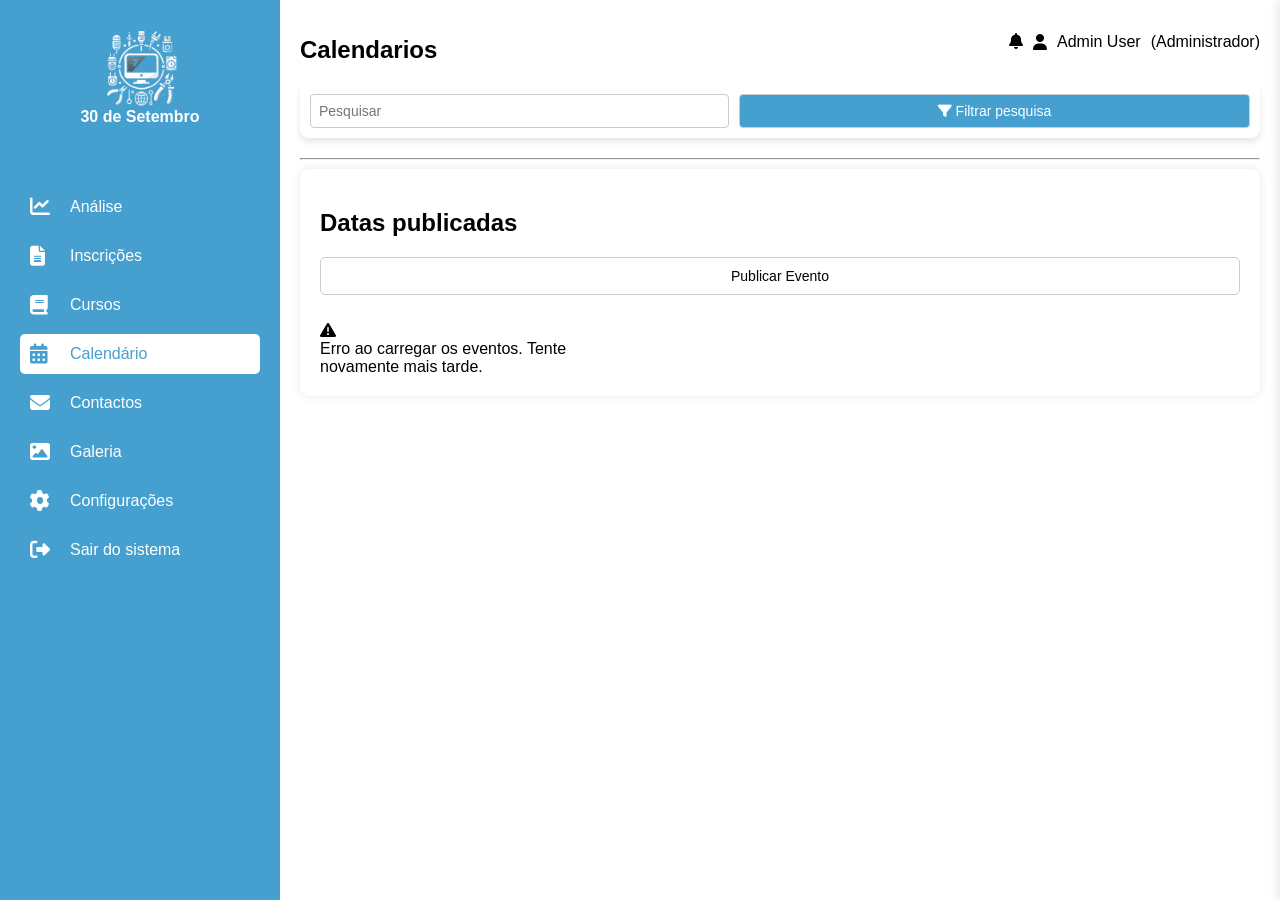
==== admin/calendarios.html @ 5e68b553 "adding files" ====
<!DOCTYPE html>
<html lang="pt">
<head>
    <meta charset="UTF-8">
    <meta name="viewport" content="width=device-width, initial-scale=1.0">
    <title>Calendarios - Sistema de Inscrição</title>
    <link rel="stylesheet" href="../css/calendarios/calendarios.css">
    <link rel="stylesheet" href="../css/notification-modal.css">
    <link rel="stylesheet" href="https://cdnjs.cloudflare.com/ajax/libs/font-awesome/6.4.0/css/all.min.css">
</head>
<body>
    <div class="container">
        <!-- Barra Lateral -->
        <aside class="sidebar">
            <img src="../assets/logo-branco.png" alt="Logo do Instituto">
            <h2 class="title-side-bar">30 de Setembro</h2>
            <nav>
                <ul>
                    <li><i class="fas fa-chart-line"></i> <a href="home.html">Análise</a></li>
                    <li><i class="fa-solid fa-file-lines"></i> <a href="inscricoes.html">Inscrições</a> </li> 
                    <li><i class="fa-solid fa-book"></i> <a href="cursos.html">Cursos</a> </li> 
                    <li class="active"> <i class="fa-solid fa-calendar-days"></i>  <a href="#">Calendário</a> </li>
                    <li><i class="fa-solid fa-envelope"></i><a href="contactos.html">Contactos</a>  </li>
                    <li><i class="fa-solid fa-image"></i><a href="galeria.html">Galeria</a></li>
                    <li><i class="fa-solid fa-gear"></i><a href="definicoes.html">Configurações</a>  </li>
                    <li class="logout" onclick = "fazerLogout()" > <i class="fas fa-sign-out-alt"></i><a> Sair do sistema</a> </li>
                </ul>
            </nav>
        </aside>
        
        <!-- Conteúdo Principal -->
        <main class="content">
            <header>
                <div class="title-header">
                    <h1>Calendarios</h1>
                </div>
                <div class="container-notification">
                    <div id="notificacao-modal-container"></div>
                </div>
                <div class="user-info">
                    <div class="notification-bell-container" onclick="openNotificationModal()">
                        <i class="fa-solid fa-bell notificacao"></i>
                        <span class="notification-badge"></span>
                    </div>
                    <i class="fa-solid fa-user"></i>
                    <span id="nomeUsuario">Asidaini Pinto</span><span>(Administrador)</span>
                </div>
            </header>
          <!-- Barra de Pesquisa -->
          <div class="search-bar">
            <input type="text" placeholder="Pesquisar">
            <button class="filter-btn"><i class="fa-solid fa-filter"></i> Filtrar pesquisa</button>
        </div>
       <hr>
       <section class="datas-publicadas">
        <div class="header">
            <h2>Datas publicadas</h2>
            <button class="btn-publicar" onclick="openModalPublicarEvento()">Publicar Evento</button>
        </div>
        <div class="eventos-grid">
            <div class="evento-card">
                <div class="card-actions">
                    <i class="fa-solid fa-pen-to-square" onclick="openModalEditarEvento()"></i>
                    <i class="fa-solid fa-trash" onclick="openModalExcluirEvento()"></i>
                </div>
                <h3 class="evento-titulo">Inscrição</h3>
                <p><strong>Data:</strong> 15 de Agosto de 2024</p>
                <p><strong>Local:</strong> Centro de Treinamento de Aviação, São Paulo</p>
                <p><strong>Inscrições Até:</strong> 1 de Agosto de 2024</p>
            </div>
            <div class="evento-card">
                <div class="card-actions">
                    <i class="fa-solid fa-pen-to-square" onclick="openModalEditarEvento()"></i>
                    <i class="fa-solid fa-trash" onclick="openModalExcluirEvento()"></i>
                </div>
                <h3 class="evento-titulo">Matrículas</h3>
                <p><strong>Data:</strong> 15 de Agosto de 2024</p>
                <p><strong>Local:</strong> Escola 30 de Setembro</p>
                <p><strong>Inscrições Até:</strong> 1 de Agosto de 2024</p>
            </div>
            <div class="evento-card">
                <div class="card-actions">
                    <i class="fa-solid fa-pen-to-square" onclick="openModalEditarEvento()"></i>
                    <i class="fa-solid fa-trash" onclick="openModalExcluirEvento()"></i>
                </div>
                <h3 class="evento-titulo">Teste de admissão</h3>
                <p><strong>Data:</strong> 15 de Agosto de 2024</p>
                <p><strong>Local:</strong> Escola 30 de Setembro</p>
                <p><strong>Inscrições Até:</strong> 1 de Agosto de 2024</p>
            </div>
            <div class="evento-card">
                <div class="card-actions">
                    <i class="fa-solid fa-pen-to-square" onclick="openModalEditarEvento()"></i>
                    <i class="fa-solid fa-trash" onclick="openModalExcluirEvento()"></i>
                </div>
                <h3 class="evento-titulo">Actividade Aleatória</h3>
                <p><strong>Data:</strong> 15 de Agosto de 2024</p>
                <p><strong>Local:</strong> Escola 30 de Setembro</p>
                <p><strong>Inscrições Até:</strong> 1 de Agosto de 2024</p>
            </div>
            <div class="evento-card">
                <div class="card-actions">
                    <i class="fa-solid fa-pen-to-square" onclick="openModalEditarEvento()"></i>
                    <i class="fa-solid fa-trash" onclick="openModalExcluirEvento()"></i>
                </div>
                <h3 class="evento-titulo">Inscrição</h3>
                <p><strong>Data:</strong> 15 de Agosto de 2024</p>
                <p><strong>Local:</strong> Centro de Treinamento de Aviação, São Paulo</p>
                <p><strong>Inscrições Até:</strong> 1 de Agosto de 2024</p>
            </div>
            <div class="evento-card">
                <div class="card-actions">
                    <i class="fa-solid fa-pen-to-square" onclick="openModalEditarEvento()"></i>
                    <i class="fa-solid fa-trash" onclick="openModalExcluirEvento()"></i>
                </div>
                <h3 class="evento-titulo">Matrículas</h3>
                <p><strong>Data:</strong> 15 de Agosto de 2024</p>
                <p><strong>Local:</strong> Escola 30 de Setembro</p>
                <p><strong>Inscrições Até:</strong> 1 de Agosto de 2024</p>
            </div>
            <div class="evento-card">
                <div class="card-actions">
                    <i class="fa-solid fa-pen-to-square" onclick="openModalEditarEvento()"></i>
                    <i class="fa-solid fa-trash" onclick="openModalExcluirEvento()"></i>
                </div>
                <h3 class="evento-titulo">Teste de admissão</h3>
                <p><strong>Data:</strong> 15 de Agosto de 2024</p>
                <p><strong>Local:</strong> Escola 30 de Setembro</p>
                <p><strong>Inscrições Até:</strong> 1 de Agosto de 2024</p>
            </div>
            <div class="evento-card">
                <div class="card-actions">
                    <i class="fa-solid fa-pen-to-square" onclick="openModalEditarEvento()"></i>
                    <i class="fa-solid fa-trash" onclick="openModalExcluirEvento()"></i>
                </div>
                <h3 class="evento-titulo">Actividade Aleatória</h3>
                <p><strong>Data:</strong> 15 de Agosto de 2024</p>
                <p><strong>Local:</strong> Escola 30 de Setembro</p>
                <p><strong>Inscrições Até:</strong> 1 de Agosto de 2024</p>
            </div>
        </div>
    </section>
        
        </main>
    </div>

    <!-- Modal de Inscrição -->
    <div id="inscricao-modal-container"></div>

    <!-- Modal Publicar Evento -->
    <dialog id="modal-publicar-evento" class="modal">
        <div class="modal-content">
            <button class="close" onclick="closeModalPublicarEvento()">&times;</button>
            <h2>Publicar Novo Caledário</h2>
            <form id="form-publicar-evento">
                <div class="form-group">
                    <label for="evento-titulo">Título</label>
                    <input type="text" id="evento-titulo" name="evento-titulo" required>
                </div>
                
                <div class="form-group">
                    <label for="evento-inscricoes-ate">Inscrições Até</label>
                    <input type="date" id="evento-inscricoes-ate" name="evento-inscricoes-ate">
                </div>
                <div class="form-group">
                    <label for="evento-descricao">Descrição</label>
                    <textarea id="evento-descricao" name="evento-descricao" rows="4"></textarea>
                </div>
                <div class="form-actions">
                    <button type="button" class="btn-cancelar" onclick="closeModalPublicarEvento()">Cancelar</button>
                    <button type="submit" class="btn-confirmar">Publicar Evento</button>
                </div>
            </form>
        </div>
    </dialog>

    <!-- Modal Editar Evento -->
    <dialog id="modal-editar-evento" class="modal">
        <div class="modal-content">
            <button class="close" onclick="closeModalEditarEvento()">&times;</button>
            <h2>Editar Calendario</h2>
            <form id="form-editar-evento">
                <div class="form-group">
                    <label for="evento-titulo">Título</label>
                    <input type="text" id="evento-titulo" name="evento-titulo" required>
                </div>
                <div class="form-group">
                    <label for="editar-inscricoes-ate">Inscrições Até</label>
                    <input type="date" id="editar-inscricoes-ate" name="editar-inscricoes-ate" value="2024-08-01">
                </div>
                <div class="form-group">
                    <label for="editar-descricao">Descrição</label>
                    <textarea id="editar-descricao" name="editar-descricao" rows="4">Descrição do evento de inscrição</textarea>
                </div>
                <div class="form-actions">
                    <button type="button" class="btn-cancelar" onclick="closeModalEditarEvento()">Cancelar</button>
                    <button type="submit" class="btn-confirmar">Salvar Alterações</button>
                </div>
            </form>
        </div>
    </dialog>

    <!-- Modal Excluir Evento -->
    <dialog id="modal-excluir-evento" class="modal">
        <div class="modal-content">
            <button class="close" onclick="closeModalExcluirEvento()">&times;</button>
            <h2>Confirmar Exclusão</h2>
            <p>Tem certeza que deseja excluir o evento <strong>"Inscrição"</strong>?</p>
            <p>Esta ação não pode ser desfeita.</p>
            <div class="form-actions">
                <button type="button" class="btn-cancelar" onclick="closeModalExcluirEvento()">Cancelar</button>
                <button type="button" class="btn-excluir" onclick="confirmarExclusaoEvento()">Excluir Evento</button>
            </div>
        </div>
    </dialog>

    <!-- Modal Notificações -->
    <dialog id="modal-notificacoes" class="modal">
        <div class="modal-content">
            <button class="close" onclick="closeModalNotifications()">&times;</button>
            <h2>Notificações</h2>
            <div class="notificacoes-list">
                <div class="notificacao-item">
                    <div class="notificacao-icon">
                        <i class="fa-solid fa-calendar-check"></i>
                    </div>
                    <div class="notificacao-conteudo">
                        <p>Novo evento adicionado: "Teste de Admissão"</p>
                        <span class="notificacao-data">15 min atrás</span>
                    </div>
                </div>
                <div class="notificacao-item">
                    <div class="notificacao-icon">
                        <i class="fa-solid fa-user-plus"></i>
                    </div>
                    <div class="notificacao-conteudo">
                        <p>5 novas inscrições recebidas</p>
                        <span class="notificacao-data">1 hora atrás</span>
                    </div>
                </div>
                <div class="notificacao-item">
                    <div class="notificacao-icon">
                        <i class="fa-solid fa-exclamation-triangle"></i>
                    </div>
                    <div class="notificacao-conteudo">
                        <p>Evento "Matrículas" está próximo da data limite</p>
                        <span class="notificacao-data">3 horas atrás</span>
                    </div>
                </div>
            </div>
            <div class="notificacoes-actions">
                <button class="btn-limpar">Limpar Todas</button>
                <button class="btn-fechar" onclick="closeModalNotifications()">Fechar</button>
            </div>
        </div>
    </dialog>

    
</body>
<script src="../js/tokenVerifier.js"></script>
<script src="../js/logout.js"></script>
<script src="../js/notification-modal.js"></script>
<script src="../js/calendarios/script.js"></script>
<script src="../apis/calendarios2.js"></script>
</html>
---- css/calendarios/calendarios.css ----
@import url('../side_bar.css');
@import url('./modal-calendar.css');


.datas-publicadas {
  width: 100%;
  margin: auto;
  background: white;
  margin-top: 1vh;
  padding: 20px;
  border-radius: 10px;
  box-shadow: 0 0 10px rgba(0, 0, 0, 0.1);
}


 

.btn-publicar {
  background-color: white;
  color: black;
  border: 1px solid #ccc;
  padding: 10px 15px;
  border-radius: 5px;
  cursor: pointer;
  font-size: 14px;
  width: 100%;
}

.eventos-grid {
  display: grid;
  grid-template-columns: 1fr;
  gap: 15px;
  margin-top: 3vh;
}

.evento-card {
  position: relative;
  background: white;
  border: 1px solid #ddd;
  border-radius: 8px;
  padding: 15px;
  box-shadow: 0 2px 5px rgba(0, 0, 0, 0.1);
  text-align: left;
}

.card-actions {
  position: absolute;
  top: 10px;
  right: 10px;
  display: flex;
  gap: 8px;
}

.card-actions i {
  font-size: 18px;
  color: #555;
  cursor: pointer;
}

.evento-titulo {
  color: #007bff;
  margin-bottom: 5px;
  font-size: 16px;
}

 

/* Media Queries para responsividade */
@media (min-width: 768px) {
  
 .eventos-grid {
    grid-template-columns: repeat(2, 1fr);
  }
}

@media (min-width: 1024px) {
  .eventos-grid {
    grid-template-columns: repeat(3, 1fr);
  }
  
  
  .card-actions {
    opacity: 0;
    transition: opacity 0.2s ease-in-out;
  }
  
  .evento-card:hover {
    transform: scale(1.03);
    box-shadow: 0 4px 10px rgba(0, 0, 0, 0.2);
  }
  
  .evento-card:hover .card-actions {
    opacity: 1;
  }
  
  .card-actions i:hover {
    color: #ff4d4d;
  }
  
  .btn-publicar:hover {
    background-color: #f1f1f1;
  }
}
---- css/notification-modal.css ----
/* Estilo do modal de notificações */
.notification-overlay {
  position: fixed;
  top: 0;
  left: 0;
  right: 0;
  bottom: 0;
  background-color: rgba(0, 0, 0, 0.5);
  z-index: 9998;
  opacity: 0;
  visibility: hidden;
  transition: opacity 0.3s ease, visibility 0.3s ease;
}

.notification-overlay.active {
  opacity: 1;
  visibility: visible;
}

.notification-modal {
  position: fixed;
  top: 0;
  right: 0;
  width: 400px;
  max-width: 100%;
  height: 100vh;
  background-color: #fff;
  box-shadow: -2px 0 10px rgba(0, 0, 0, 0.1);
  z-index: 9999;
  transform: translateX(100%);
  transition: transform 0.3s ease;
  display: flex;
  flex-direction: column;
}

.notification-modal.active {
  transform: translateX(0);
}

.notification-header {
  padding: 15px 20px;
  border-bottom: 1px solid #eee;
  display: flex;
  justify-content: space-between;
  align-items: center;
  background-color: #f8f9fa;
}

.notification-header h3 {
  margin: 0;
  font-size: 1.2rem;
  color: #333;
}

.notification-count {
  color: #6c757d;
  font-weight: normal;
}

.notification-actions {
  display: flex;
  align-items: center;
  gap: 10px;
}

.notification-actions button {
  background: none;
  border: none;
  cursor: pointer;
  font-size: 0.9rem;
  padding: 5px 10px;
  border-radius: 4px;
  transition: background-color 0.2s;
}

.notification-actions button:hover {
  background-color: #e9ecef;
}

.mark-all-read {
  color: #0d6efd;
}

.mark-all-read:disabled {
  color: #adb5bd;
  cursor: not-allowed;
  background-color: transparent !important;
}

.close-notification {
  font-size: 1.5rem;
  line-height: 1;
  color: #6c757d;
  padding: 0 0 3px 0;
  width: 30px;
  height: 30px;
  display: flex;
  align-items: center;
  justify-content: center;
  border-radius: 50%;
}

.close-notification:hover {
  background-color: #e9ecef;
  color: #495057;
}

.notification-body {
  flex: 1;
  overflow-y: auto;
  padding: 0;
}

.empty-notifications {
  padding: 30px 20px;
  text-align: center;
  color: #6c757d;
  font-size: 0.95rem;
}

.notification-list {
  list-style: none;
  padding: 0;
  margin: 0;
}

.notification-item {
  padding: 15px 20px;
  border-bottom: 1px solid #eee;
  cursor: pointer;
  transition: background-color 0.2s;
}

.notification-item:hover {
  background-color: #f8f9fa;
}

.notification-item.unread {
  background-color: #f0f7ff;
}

.notification-item.unread:hover {
  background-color: #e6f0ff;
}

.notification-icon-container {
  display: flex;
  align-items: center;
  justify-content: center;
  width: 40px;
  height: 40px;
  background-color: #e9ecef;
  border-radius: 50%;
  margin-right: 15px;
  flex-shrink: 0;
}

.notification-icon {
  color: #495057;
  font-size: 1rem;
}

.notification-content {
  flex: 1;
}

.notification-header {
  display: flex;
  justify-content: space-between;
  align-items: center;
  margin-bottom: 5px;
}

.notification-header strong {
  font-size: 0.95rem;
  color: #212529;
}

.notification-close {
  background: none;
  border: none;
  color: #6c757d;
  cursor: pointer;
  font-size: 1.1rem;
  line-height: 1;
  padding: 0;
  margin-left: 10px;
}

.notification-close:hover {
  color: #dc3545;
}

.notification-content p {
  margin: 0 0 10px 0;
  font-size: 0.9rem;
  color: #495057;
  line-height: 1.4;
}

.notification-footer {
  display: flex;
  justify-content: space-between;
  align-items: center;
  font-size: 0.8rem;
  color: #6c757d;
}

.notification-time {
  font-style: italic;
}

.mark-as-read {
  background: none;
  border: none;
  color: #0d6efd;
  cursor: pointer;
  font-size: 0.8rem;
  padding: 2px 5px;
  border-radius: 3px;
  border: solid 1px #0d6efd;
}

.mark-as-read:hover {
  text-decoration: underline;
}

.read-status {
  color: #28a745;
  font-size: 0.8rem;
}

.notification-error {
  position: absolute;
  right: 20px;
  top: 50%;
  transform: translateY(-50%);
  background-color: #dc3545;
  color: white;
  padding: 5px 10px;
  border-radius: 4px;
  font-size: 0.8rem;
  animation: fadeIn 0.3s ease;
}

.notification-error.fade-out {
  animation: fadeOut 0.5s ease forwards;
}

@keyframes fadeIn {
  from { opacity: 0; transform: translateY(-50%) translateX(10px); }
  to { opacity: 1; transform: translateY(-50%) translateX(0); }
}

@keyframes fadeOut {
  from { opacity: 1; }
  to { opacity: 0; }
}

/* Badge de notificações não lidas */
.notification-badge {
  position: absolute;
  top: -5px;
  right: -5px;
  background-color: #dc3545;
  color: white;
  border-radius: 50%;
  width: 20px;
  height: 20px;
  display: none;
  align-items: center;
  justify-content: center;
  font-size: 0.7rem;
  font-weight: bold;
}

/* Layout responsivo */
@media (max-width: 576px) {
  .notification-modal {
      width: 100%;
  }
  
  .notification-item {
      flex-direction: column;
  }
  
  .notification-icon-container {
      margin-right: 0;
      margin-bottom: 10px;
  }
}

/* Animações */
@keyframes slideIn {
  from { transform: translateX(100%); }
  to { transform: translateX(0); }
}

@keyframes slideOut {
  from { transform: translateX(0); }
  to { transform: translateX(100%); }
}
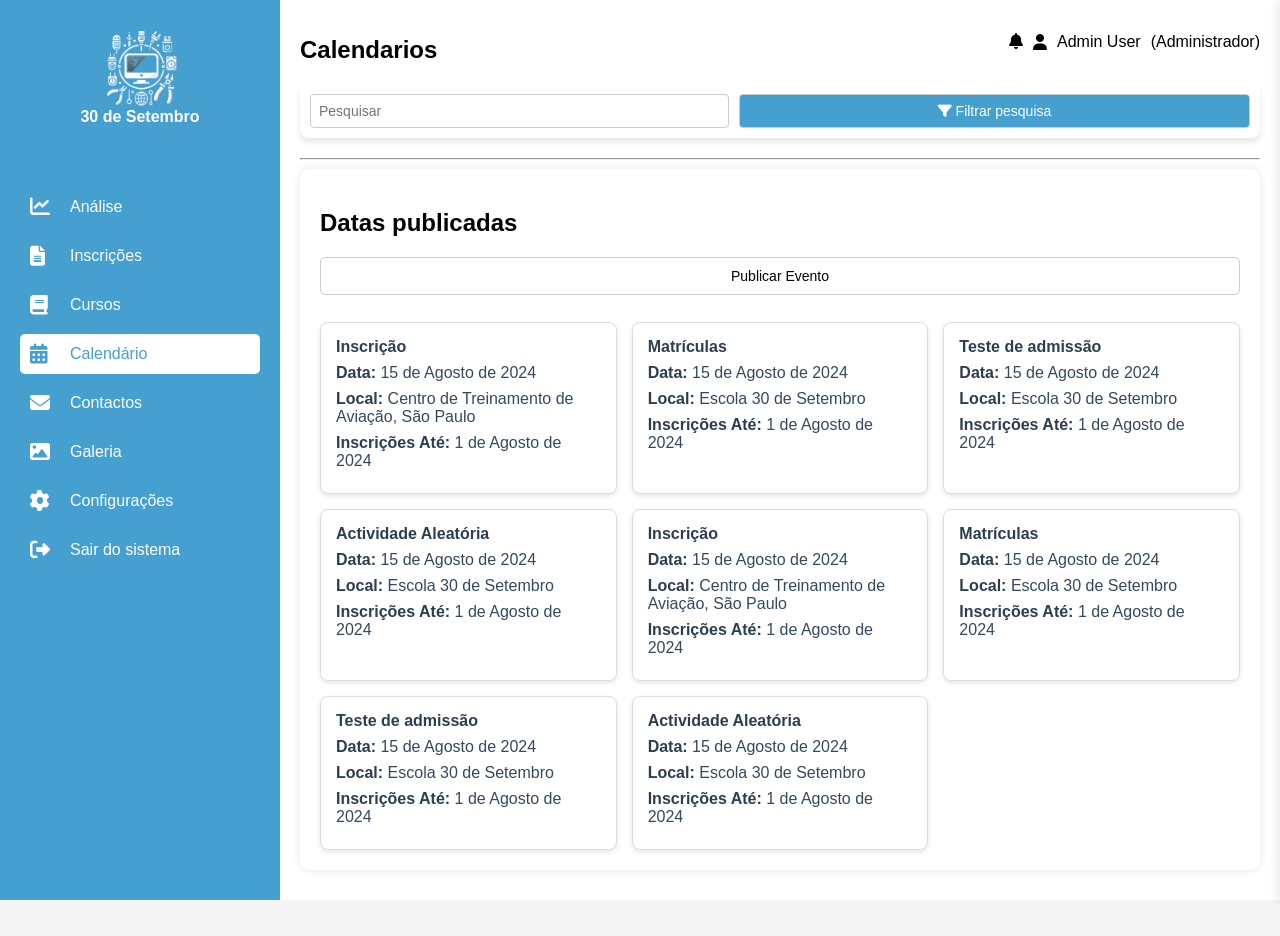
==== commit a8951adb: "adding cursos" ====
--- a/admin/calendarios.html
+++ b/admin/calendarios.html
@@ -147,58 +147,95 @@
     <!-- Modal de Inscrição -->
     <div id="inscricao-modal-container"></div>
 
-    <!-- Modal Publicar Evento -->
-    <dialog id="modal-publicar-evento" class="modal">
-        <div class="modal-content">
-            <button class="close" onclick="closeModalPublicarEvento()">&times;</button>
-            <h2>Publicar Novo Caledário</h2>
-            <form id="form-publicar-evento">
-                <div class="form-group">
-                    <label for="evento-titulo">Título</label>
-                    <input type="text" id="evento-titulo" name="evento-titulo" required>
-                </div>
-                
-                <div class="form-group">
-                    <label for="evento-inscricoes-ate">Inscrições Até</label>
-                    <input type="date" id="evento-inscricoes-ate" name="evento-inscricoes-ate">
-                </div>
-                <div class="form-group">
-                    <label for="evento-descricao">Descrição</label>
-                    <textarea id="evento-descricao" name="evento-descricao" rows="4"></textarea>
-                </div>
-                <div class="form-actions">
-                    <button type="button" class="btn-cancelar" onclick="closeModalPublicarEvento()">Cancelar</button>
-                    <button type="submit" class="btn-confirmar">Publicar Evento</button>
-                </div>
-            </form>
-        </div>
-    </dialog>
+  <!-- Modal Publicar Evento -->
+<dialog id="modal-publicar-evento" class="modal">
+    <div class="modal-content">
+        <button class="close" onclick="closeModalPublicarEvento()">&times;</button>
+        <h2>Publicar Novo Calendário</h2>
+        <form id="form-publicar-evento">
+            <div class="form-group">
+                <label for="titulo-anuncio">Título do Anúncio</label>
+                <input type="text" id="titulo-anuncio" name="titulo-anuncio" required>
+            </div>
+            
+            <div class="form-group">
+                <label for="evento-curso">Curso Relacionado</label>
+                <select id="evento-curso" name="evento-curso" required onchange="atualizarNomeCurso()">
+                    <option value="">Selecione um curso</option>
+                    <!-- Os cursos serão preenchidos via JavaScript -->
+                </select>
+                <input type="hidden" id="nome-curso" name="nome-curso">
+            </div>
+
+            <div class="form-group">
+                <label for="numero-vagas">Número de Vagas</label>
+                <input type="number" id="numero-vagas" name="numero-vagas" min="1" required>
+            </div>
+            
+            <div class="form-group">
+                <label for="data-termino">Data de Término</label>
+                <input type="date" id="data-termino" name="data-termino" required>
+            </div>
+            
+            
+            
+            <div class="form-group">
+                <label for="descricao">Descrição</label>
+                <textarea id="descricao" name="descricao" rows="4" required></textarea>
+            </div>
+            
+            <div class="form-actions">
+                <button type="button" class="btn-cancelar" onclick="closeModalPublicarEvento()">Cancelar</button>
+                <button type="submit" class="btn-confirmar">Publicar Evento</button>
+            </div>
+        </form>
+    </div>
+</dialog>
 
     <!-- Modal Editar Evento -->
-    <dialog id="modal-editar-evento" class="modal">
-        <div class="modal-content">
-            <button class="close" onclick="closeModalEditarEvento()">&times;</button>
-            <h2>Editar Calendario</h2>
-            <form id="form-editar-evento">
-                <div class="form-group">
-                    <label for="evento-titulo">Título</label>
-                    <input type="text" id="evento-titulo" name="evento-titulo" required>
-                </div>
-                <div class="form-group">
-                    <label for="editar-inscricoes-ate">Inscrições Até</label>
-                    <input type="date" id="editar-inscricoes-ate" name="editar-inscricoes-ate" value="2024-08-01">
-                </div>
-                <div class="form-group">
-                    <label for="editar-descricao">Descrição</label>
-                    <textarea id="editar-descricao" name="editar-descricao" rows="4">Descrição do evento de inscrição</textarea>
-                </div>
-                <div class="form-actions">
-                    <button type="button" class="btn-cancelar" onclick="closeModalEditarEvento()">Cancelar</button>
-                    <button type="submit" class="btn-confirmar">Salvar Alterações</button>
-                </div>
-            </form>
-        </div>
-    </dialog>
+<dialog id="modal-editar-evento" class="modal">
+    <div class="modal-content">
+        <button class="close" onclick="closeModalEditarEvento()">&times;</button>
+        <h2>Editar Evento do Calendário</h2>
+        <form id="form-editar-evento">
+            <input type="hidden" id="editar-id-calendario" name="editar-id-calendario">
+            
+            <div class="form-group">
+                <label for="editar-titulo-anuncio">Título do Anúncio</label>
+                <input type="text" id="editar-titulo-anuncio" name="editar-titulo-anuncio" required>
+            </div>
+            
+            <div class="form-group">
+                <label for="editar-evento-curso">Curso Relacionado</label>
+                <select id="editar-evento-curso" name="editar-evento-curso" required onchange="atualizarNomeCursoEdicao()">
+                    <option value="">Selecione um curso</option>
+                    <!-- Os cursos serão preenchidos via JavaScript -->
+                </select>
+                <input type="hidden" id="editar-nome-curso" name="editar-nome-curso">
+            </div>
+            
+            <div class="form-group">
+                <label for="editar-data-termino">Data de Término</label>
+                <input type="date" id="editar-data-termino" name="editar-data-termino" required>
+            </div>
+            
+            <div class="form-group">
+                <label for="editar-numero-vagas">Número de Vagas</label>
+                <input type="number" id="editar-numero-vagas" name="editar-numero-vagas" min="1" required>
+            </div>
+            
+            <div class="form-group">
+                <label for="editar-descricao">Descrição</label>
+                <textarea id="editar-descricao" name="editar-descricao" rows="4" required></textarea>
+            </div>
+            
+            <div class="form-actions">
+                <button type="button" class="btn-cancelar" onclick="closeModalEditarEvento()">Cancelar</button>
+                <button type="submit" class="btn-confirmar">Salvar Alterações</button>
+            </div>
+        </form>
+    </div>
+</dialog>
 
     <!-- Modal Excluir Evento -->
     <dialog id="modal-excluir-evento" class="modal">
--- a/css/calendarios/calendarios.css
+++ b/css/calendarios/calendarios.css
@@ -14,6 +14,53 @@
 
 
  
+/* Estilos para os cards de eventos */
+.evento-card {
+  background: white;
+  border-radius: 8px;
+  padding: 20px;
+  box-shadow: 0 2px 4px rgba(0,0,0,0.1);
+  position: relative;
+}
+
+.evento-card h3 {
+  margin-top: 0;
+  color: #2c3e50;
+}
+
+.evento-card p {
+  margin: 8px 0;
+  color: #34495e;
+}
+
+.evento-card p strong {
+  color: #2c3e50;
+}
+
+.card-actions {
+  position: absolute;
+  top: 10px;
+  right: 10px;
+}
+
+.card-actions i {
+  margin-left: 10px;
+  cursor: pointer;
+  color: #7f8c8d;
+  transition: color 0.3s;
+}
+
+.card-actions i:hover {
+  color: #3498db;
+}
+
+/* Estilo para o grid */
+.eventos-grid {
+  display: grid;
+  grid-template-columns: repeat(auto-fill, minmax(300px, 1fr));
+  gap: 20px;
+  margin-top: 20px;
+}
 
 .btn-publicar {
   background-color: white;
@@ -63,6 +110,160 @@
   font-size: 16px;
 }
 
+/* Estilos gerais para os grupos de formulário */
+.form-group {
+  margin-bottom: 1.5rem;
+  position: relative;
+}
+
+.form-group label {
+  display: block;
+  margin-bottom: 0.5rem;
+  font-weight: 600;
+  color: #2d3748;
+  font-size: 0.9rem;
+  transition: all 0.3s ease;
+}
+
+/* Estilo para o select personalizado */
+.form-group select {
+  appearance: none;
+  -webkit-appearance: none;
+  -moz-appearance: none;
+  width: 100%;
+  padding: 0.75rem 1rem;
+  font-size: 1rem;
+  line-height: 1.5;
+  color: #4a5568;
+  background-color: #fff;
+  background-image: url("data:image/svg+xml,%3Csvg xmlns='http://www.w3.org/2000/svg' width='16' height='16' fill='%234a5568' viewBox='0 0 16 16'%3E%3Cpath d='M7.247 11.14 2.451 5.658C1.885 5.013 2.345 4 3.204 4h9.592a1 1 0 0 1 .753 1.659l-4.796 5.48a1 1 0 0 1-1.506 0z'/%3E%3C/svg%3E");
+  background-repeat: no-repeat;
+  background-position: right 0.75rem center;
+  background-size: 16px 12px;
+  border: 1px solid #e2e8f0;
+  border-radius: 0.375rem;
+  transition: all 0.2s ease;
+  box-shadow: 0 1px 2px 0 rgba(0, 0, 0, 0.05);
+}
+
+.form-group select:focus {
+  outline: none;
+  border-color: #4299e1;
+  box-shadow: 0 0 0 3px rgba(66, 153, 225, 0.2);
+}
+
+.form-group select:hover {
+  border-color: #cbd5e0;
+}
+
+/* Estilo para o input de número */
+.form-group input[type="number"] {
+  width: 100%;
+  padding: 0.75rem 1rem;
+  font-size: 1rem;
+  line-height: 1.5;
+  color: #4a5568;
+  background-color: #fff;
+  border: 1px solid #e2e8f0;
+  border-radius: 0.375rem;
+  transition: all 0.2s ease;
+  box-shadow: 0 1px 2px 0 rgba(0, 0, 0, 0.05);
+}
+
+.form-group input[type="number"]:focus {
+  outline: none;
+  border-color: #4299e1;
+  box-shadow: 0 0 0 3px rgba(66, 153, 225, 0.2);
+}
+
+.form-group input[type="number"]:hover {
+  border-color: #cbd5e0;
+}
+
+/* Estilo para o input hidden (não precisa de estilos visuais) */
+.form-group input[type="hidden"] {
+  display: none;
+}
+
+/* Estilos para estados inválidos */
+.form-group select:invalid,
+.form-group input:invalid {
+  border-color: #fc8181;
+}
+
+.form-group select:invalid:focus,
+.form-group input:invalid:focus {
+  box-shadow: 0 0 0 3px rgba(248, 180, 180, 0.5);
+}
+
+/* Estilo para quando o campo é obrigatório */
+.form-group label:after {
+  content: ' *';
+  color: #e53e3e;
+}
+
+/* Estilo para o container dos inputs (opcional) */
+.form-container {
+  max-width: 600px;
+  margin: 0 auto;
+  padding: 2rem;
+  background-color: #fff;
+  border-radius: 0.5rem;
+  box-shadow: 0 4px 6px -1px rgba(0, 0, 0, 0.1), 0 2px 4px -1px rgba(0, 0, 0, 0.06);
+}
+
+/* Estilo para o título do formulário */
+.form-title {
+  font-size: 1.5rem;
+  font-weight: 700;
+  color: #2d3748;
+  margin-bottom: 1.5rem;
+  text-align: center;
+}
+
+/* Estilos responsivos */
+@media (max-width: 640px) {
+  .form-container {
+      padding: 1.5rem;
+  }
+  
+  .form-group {
+      margin-bottom: 1.25rem;
+  }
+  
+  .form-group select,
+  .form-group input[type="number"] {
+      padding: 0.65rem 0.9rem;
+      font-size: 0.95rem;
+  }
+}
+
+/* Estilo para o ícone de seta no select (melhor compatibilidade) */
+.select-wrapper {
+  position: relative;
+}
+
+.select-wrapper::after {
+  content: "▼";
+  font-size: 0.8rem;
+  color: #718096;
+  position: absolute;
+  right: 1rem;
+  top: 50%;
+  transform: translateY(-50%);
+  pointer-events: none;
+}
+
+/* Estilo para os spinners do input number (opcional) */
+input[type="number"]::-webkit-inner-spin-button,
+input[type="number"]::-webkit-outer-spin-button {
+  -webkit-appearance: none;
+  margin: 0;
+}
+
+input[type="number"] {
+  -moz-appearance: textfield;
+}
  
 
 /* Media Queries para responsividade */
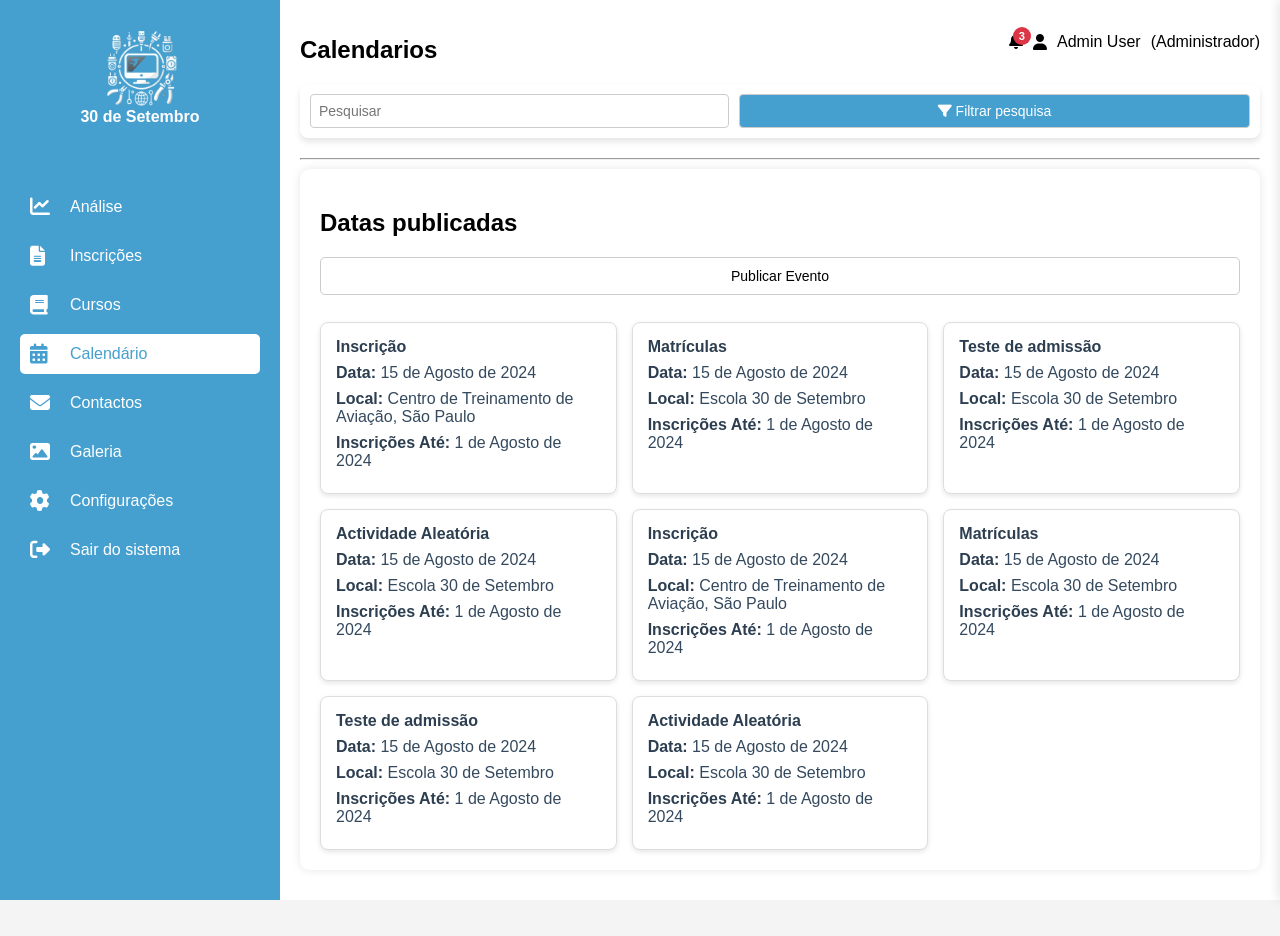
==== commit d163d8b6: "fixing any bugs" ====
--- a/admin/calendarios.html
+++ b/admin/calendarios.html
@@ -39,8 +39,7 @@
                 </div>
                 <div class="user-info">
                     <div class="notification-bell-container" onclick="openNotificationModal()">
-                        <i class="fa-solid fa-bell notificacao"></i>
-                        <span class="notification-badge"></span>
+                        <i class="fa-solid fa-bell notificacao"><p class="notify">3</p></i>
                     </div>
                     <i class="fa-solid fa-user"></i>
                     <span id="nomeUsuario">Asidaini Pinto</span><span>(Administrador)</span>
--- a/css/notification-modal.css
+++ b/css/notification-modal.css
@@ -221,6 +221,8 @@
   border: solid 1px #0d6efd;
 }
 
+
+
 .mark-as-read:hover {
   text-decoration: underline;
 }
@@ -259,19 +261,28 @@
 
 /* Badge de notificações não lidas */
 .notification-badge {
-  position: absolute;
-  top: -5px;
-  right: -5px;
+ 
   background-color: #dc3545;
   color: white;
   border-radius: 50%;
-  width: 20px;
-  height: 20px;
+ 
   display: none;
+ 
+}
+
+.notify{
+  background-color: #dc3545;
+  color: white;
+  border-radius: 50%;
+  margin-top: -2.4vh;
+  margin-left: .3vw; 
+  position: absolute;
+  width: 18px;
+  height: 18px;
+  display: flex;
   align-items: center;
   justify-content: center;
-  font-size: 0.7rem;
-  font-weight: bold;
+  font-size: .7rem;
 }
 
 /* Layout responsivo */
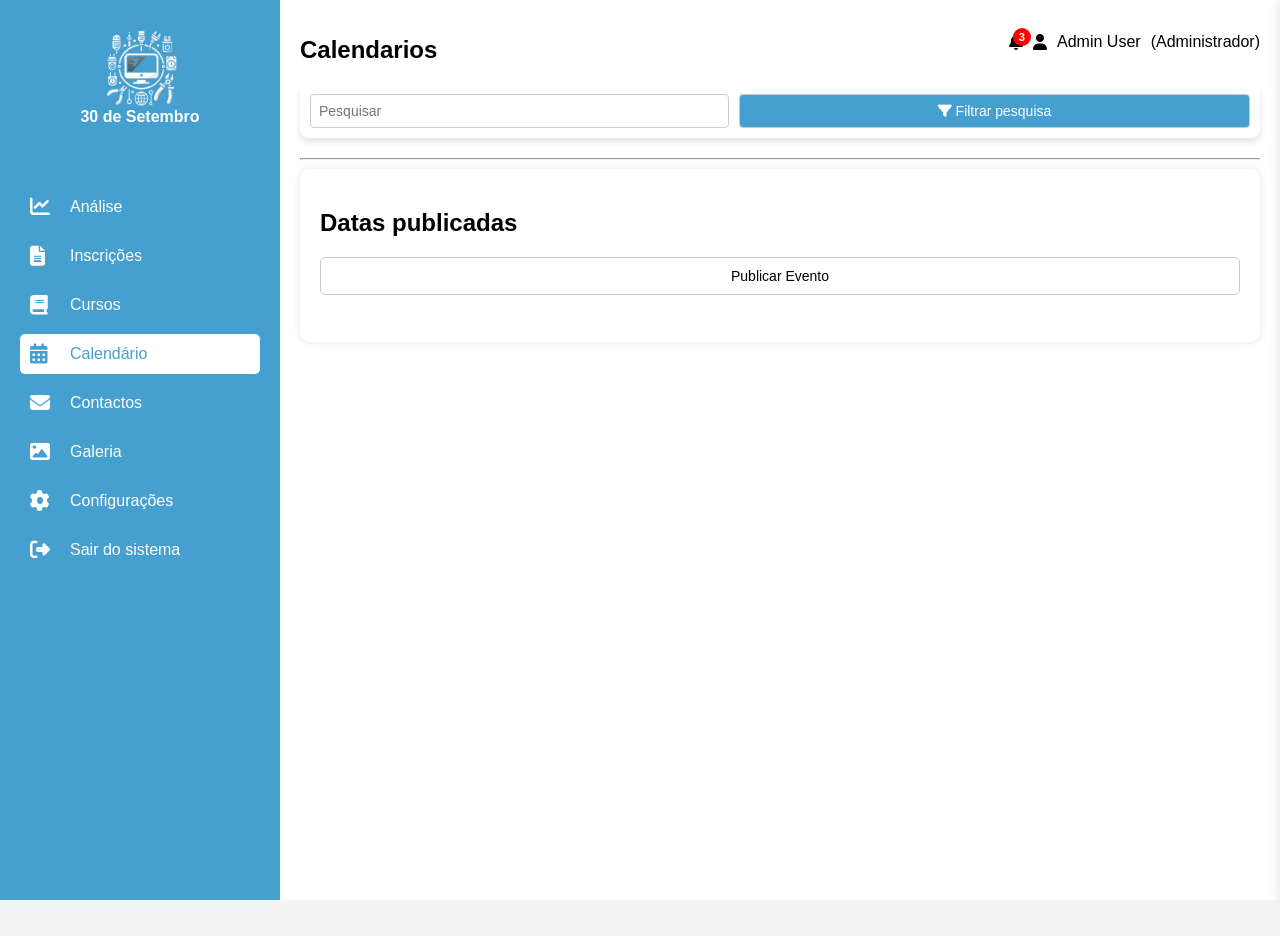
==== commit 6a242ca6: "adding calendarios" ====
--- a/admin/calendarios.html
+++ b/admin/calendarios.html
@@ -57,86 +57,8 @@
             <button class="btn-publicar" onclick="openModalPublicarEvento()">Publicar Evento</button>
         </div>
         <div class="eventos-grid">
-            <div class="evento-card">
-                <div class="card-actions">
-                    <i class="fa-solid fa-pen-to-square" onclick="openModalEditarEvento()"></i>
-                    <i class="fa-solid fa-trash" onclick="openModalExcluirEvento()"></i>
-                </div>
-                <h3 class="evento-titulo">Inscrição</h3>
-                <p><strong>Data:</strong> 15 de Agosto de 2024</p>
-                <p><strong>Local:</strong> Centro de Treinamento de Aviação, São Paulo</p>
-                <p><strong>Inscrições Até:</strong> 1 de Agosto de 2024</p>
-            </div>
-            <div class="evento-card">
-                <div class="card-actions">
-                    <i class="fa-solid fa-pen-to-square" onclick="openModalEditarEvento()"></i>
-                    <i class="fa-solid fa-trash" onclick="openModalExcluirEvento()"></i>
-                </div>
-                <h3 class="evento-titulo">Matrículas</h3>
-                <p><strong>Data:</strong> 15 de Agosto de 2024</p>
-                <p><strong>Local:</strong> Escola 30 de Setembro</p>
-                <p><strong>Inscrições Até:</strong> 1 de Agosto de 2024</p>
-            </div>
-            <div class="evento-card">
-                <div class="card-actions">
-                    <i class="fa-solid fa-pen-to-square" onclick="openModalEditarEvento()"></i>
-                    <i class="fa-solid fa-trash" onclick="openModalExcluirEvento()"></i>
-                </div>
-                <h3 class="evento-titulo">Teste de admissão</h3>
-                <p><strong>Data:</strong> 15 de Agosto de 2024</p>
-                <p><strong>Local:</strong> Escola 30 de Setembro</p>
-                <p><strong>Inscrições Até:</strong> 1 de Agosto de 2024</p>
-            </div>
-            <div class="evento-card">
-                <div class="card-actions">
-                    <i class="fa-solid fa-pen-to-square" onclick="openModalEditarEvento()"></i>
-                    <i class="fa-solid fa-trash" onclick="openModalExcluirEvento()"></i>
-                </div>
-                <h3 class="evento-titulo">Actividade Aleatória</h3>
-                <p><strong>Data:</strong> 15 de Agosto de 2024</p>
-                <p><strong>Local:</strong> Escola 30 de Setembro</p>
-                <p><strong>Inscrições Até:</strong> 1 de Agosto de 2024</p>
-            </div>
-            <div class="evento-card">
-                <div class="card-actions">
-                    <i class="fa-solid fa-pen-to-square" onclick="openModalEditarEvento()"></i>
-                    <i class="fa-solid fa-trash" onclick="openModalExcluirEvento()"></i>
-                </div>
-                <h3 class="evento-titulo">Inscrição</h3>
-                <p><strong>Data:</strong> 15 de Agosto de 2024</p>
-                <p><strong>Local:</strong> Centro de Treinamento de Aviação, São Paulo</p>
-                <p><strong>Inscrições Até:</strong> 1 de Agosto de 2024</p>
-            </div>
-            <div class="evento-card">
-                <div class="card-actions">
-                    <i class="fa-solid fa-pen-to-square" onclick="openModalEditarEvento()"></i>
-                    <i class="fa-solid fa-trash" onclick="openModalExcluirEvento()"></i>
-                </div>
-                <h3 class="evento-titulo">Matrículas</h3>
-                <p><strong>Data:</strong> 15 de Agosto de 2024</p>
-                <p><strong>Local:</strong> Escola 30 de Setembro</p>
-                <p><strong>Inscrições Até:</strong> 1 de Agosto de 2024</p>
-            </div>
-            <div class="evento-card">
-                <div class="card-actions">
-                    <i class="fa-solid fa-pen-to-square" onclick="openModalEditarEvento()"></i>
-                    <i class="fa-solid fa-trash" onclick="openModalExcluirEvento()"></i>
-                </div>
-                <h3 class="evento-titulo">Teste de admissão</h3>
-                <p><strong>Data:</strong> 15 de Agosto de 2024</p>
-                <p><strong>Local:</strong> Escola 30 de Setembro</p>
-                <p><strong>Inscrições Até:</strong> 1 de Agosto de 2024</p>
-            </div>
-            <div class="evento-card">
-                <div class="card-actions">
-                    <i class="fa-solid fa-pen-to-square" onclick="openModalEditarEvento()"></i>
-                    <i class="fa-solid fa-trash" onclick="openModalExcluirEvento()"></i>
-                </div>
-                <h3 class="evento-titulo">Actividade Aleatória</h3>
-                <p><strong>Data:</strong> 15 de Agosto de 2024</p>
-                <p><strong>Local:</strong> Escola 30 de Setembro</p>
-                <p><strong>Inscrições Até:</strong> 1 de Agosto de 2024</p>
-            </div>
+            
+            
         </div>
     </section>
         
--- a/css/notification-modal.css
+++ b/css/notification-modal.css
@@ -270,8 +270,17 @@
  
 }
 
+.notification-bell-container{
+  position: relative;
+  display: flex;
+  align-items: center;
+  justify-content: center;
+  cursor: pointer;
+}
+
 .notify{
-  background-color: #dc3545;
+  background-color: #ff0000;
+  position: relative;
   color: white;
   border-radius: 50%;
   margin-top: -2.4vh;
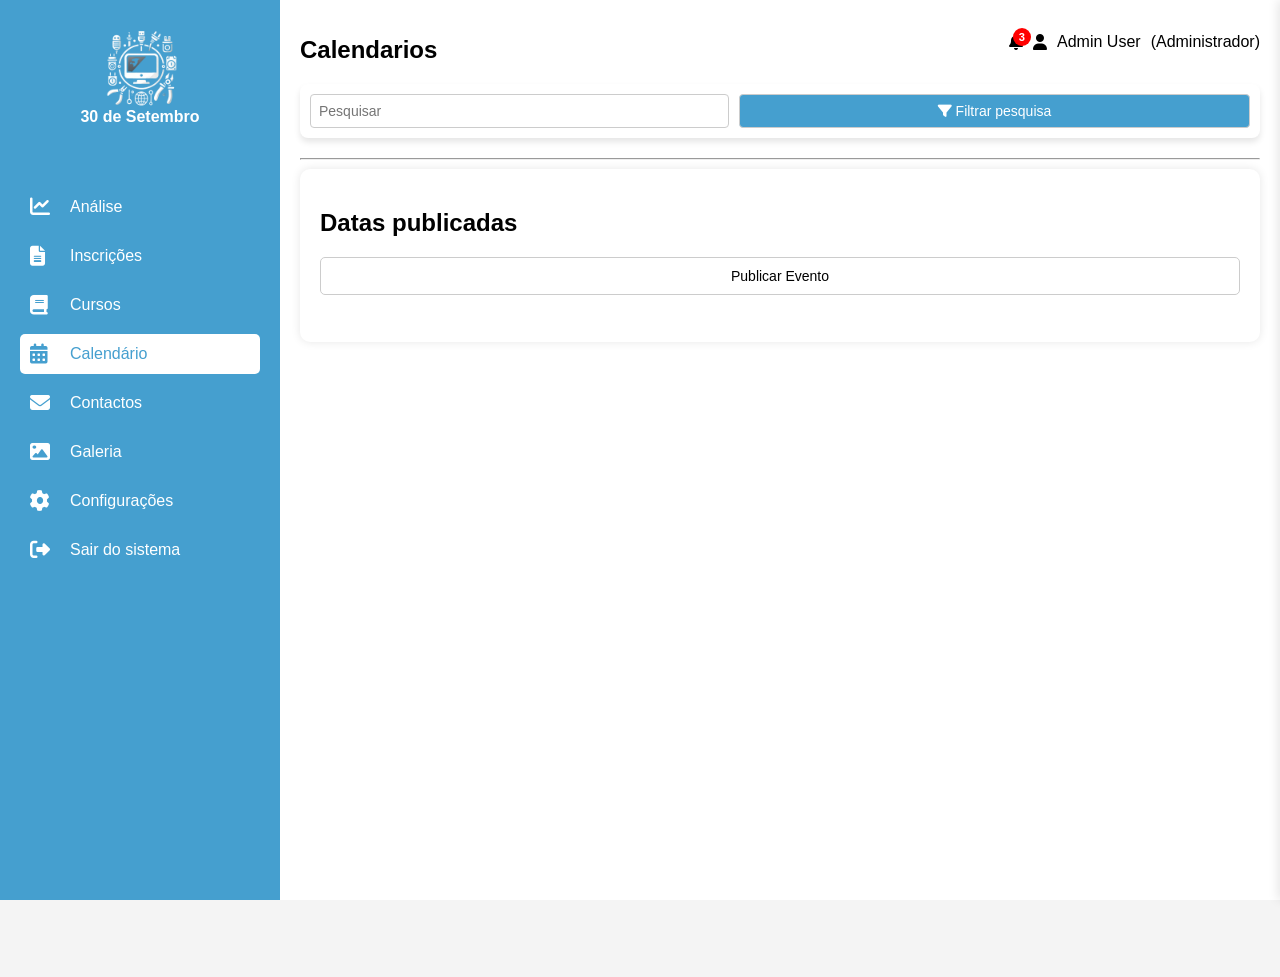
==== commit 855c1ede: "update any files" ====
--- a/admin/calendarios.html
+++ b/admin/calendarios.html
@@ -219,5 +219,6 @@
 <script src="../js/logout.js"></script>
 <script src="../js/notification-modal.js"></script>
 <script src="../js/calendarios/script.js"></script>
+ <script src="../js/message-modal.js"></script>
 <script src="../apis/calendarios2.js"></script>
 </html>
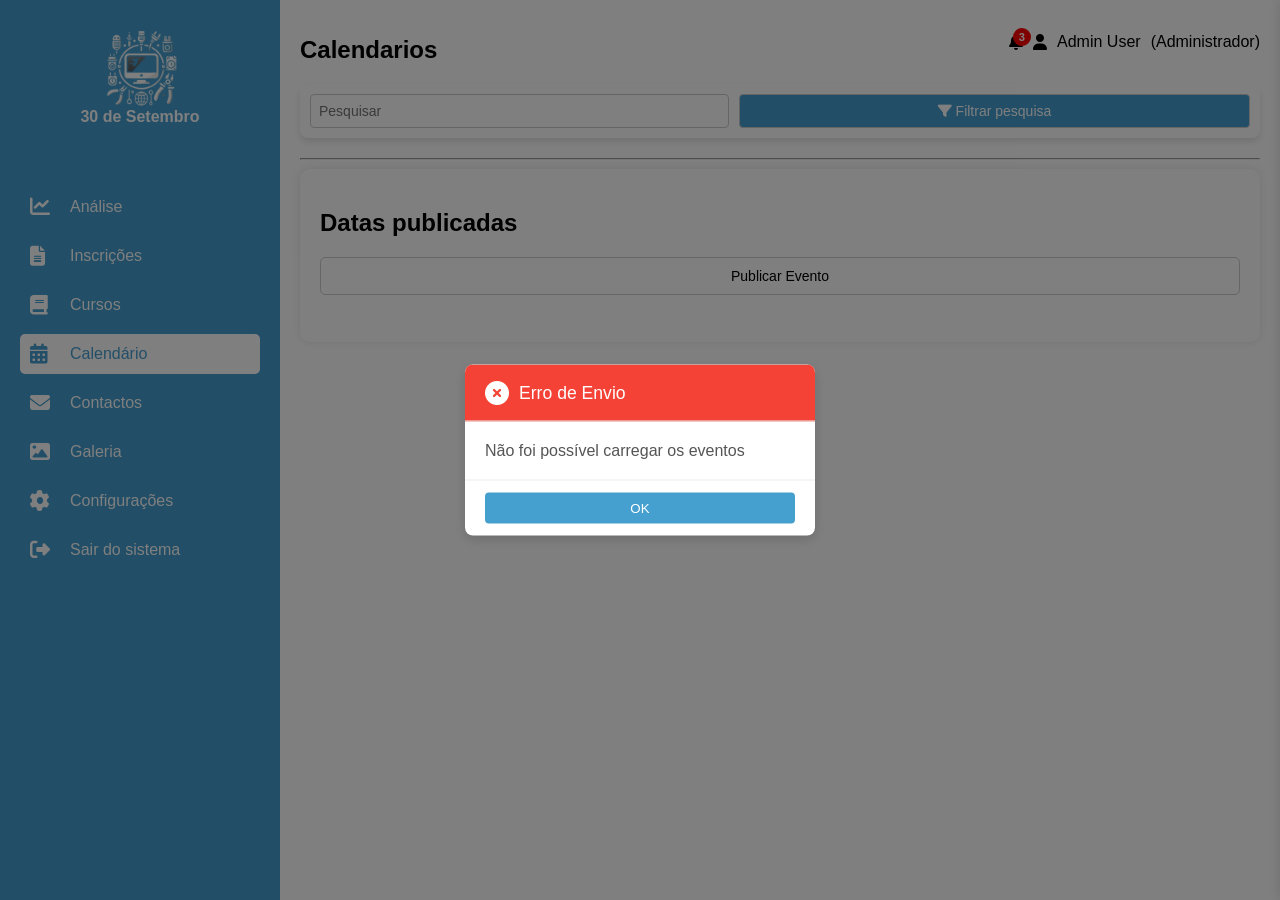
==== commit 6285c784: "update any files" ====
--- a/admin/calendarios.html
+++ b/admin/calendarios.html
@@ -6,6 +6,7 @@
     <title>Calendarios - Sistema de Inscrição</title>
     <link rel="stylesheet" href="../css/calendarios/calendarios.css">
     <link rel="stylesheet" href="../css/notification-modal.css">
+    
     <link rel="stylesheet" href="https://cdnjs.cloudflare.com/ajax/libs/font-awesome/6.4.0/css/all.min.css">
 </head>
 <body>
--- a/css/calendarios/calendarios.css
+++ b/css/calendarios/calendarios.css
@@ -1,6 +1,6 @@
 @import url('../side_bar.css');
 @import url('./modal-calendar.css');
-
+@import url('../message-modal.css');
 
 .datas-publicadas {
   width: 100%;
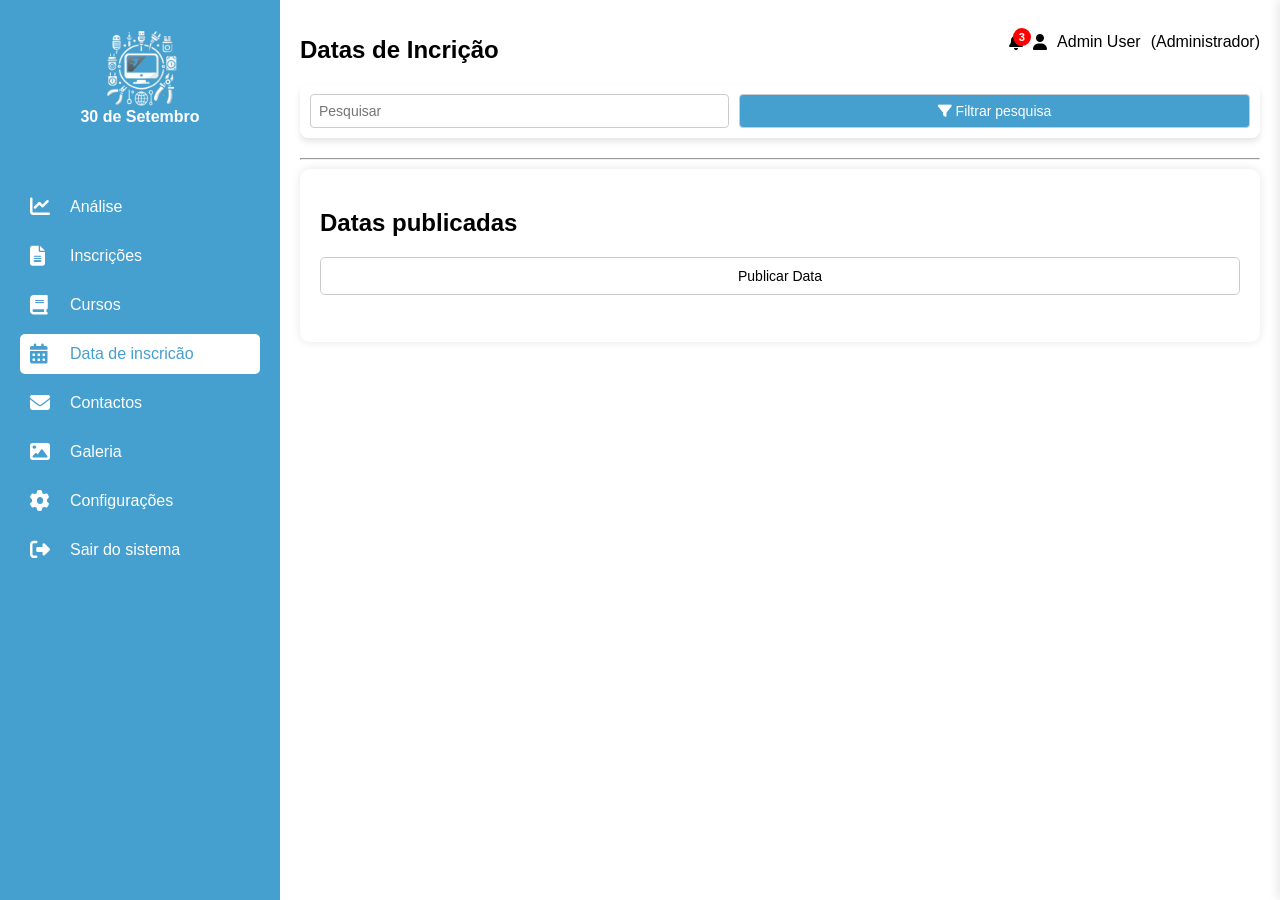
==== commit 7fc7c3b7: "fixing any bugs" ====
--- a/admin/calendarios.html
+++ b/admin/calendarios.html
@@ -20,8 +20,8 @@
                     <li><i class="fas fa-chart-line"></i> <a href="home.html">Análise</a></li>
                     <li><i class="fa-solid fa-file-lines"></i> <a href="inscricoes.html">Inscrições</a> </li> 
                     <li><i class="fa-solid fa-book"></i> <a href="cursos.html">Cursos</a> </li> 
-                    <li class="active"> <i class="fa-solid fa-calendar-days"></i>  <a href="#">Calendário</a> </li>
-                    <li><i class="fa-solid fa-envelope"></i><a href="contactos.html">Contactos</a>  </li>
+                    <li class="active"> <i class="fa-solid fa-calendar-days"></i>  <a href="#">Data de inscricão</a> </li>
+                    <li ><i class="fa-solid fa-envelope"></i><a href="contactos.html">Contactos</a>  </li>
                     <li><i class="fa-solid fa-image"></i><a href="galeria.html">Galeria</a></li>
                     <li><i class="fa-solid fa-gear"></i><a href="definicoes.html">Configurações</a>  </li>
                     <li class="logout" onclick = "fazerLogout()" > <i class="fas fa-sign-out-alt"></i><a> Sair do sistema</a> </li>
@@ -33,7 +33,7 @@
         <main class="content">
             <header>
                 <div class="title-header">
-                    <h1>Calendarios</h1>
+                    <h1>Datas de Incrição</h1>
                 </div>
                 <div class="container-notification">
                     <div id="notificacao-modal-container"></div>
@@ -55,7 +55,7 @@
        <section class="datas-publicadas">
         <div class="header">
             <h2>Datas publicadas</h2>
-            <button class="btn-publicar" onclick="openModalPublicarEvento()">Publicar Evento</button>
+            <button class="btn-publicar" onclick="openModalPublicarEvento()">Publicar Data</button>
         </div>
         <div class="eventos-grid">
             
@@ -65,7 +65,7 @@
         
         </main>
     </div>
-
+<!--  -->
     <!-- Modal de Inscrição -->
     <div id="inscricao-modal-container"></div>
 
@@ -73,7 +73,7 @@
 <dialog id="modal-publicar-evento" class="modal">
     <div class="modal-content">
         <button class="close" onclick="closeModalPublicarEvento()">&times;</button>
-        <h2>Publicar Novo Calendário</h2>
+        <h2>Publicar Nova Data</h2>
         <form id="form-publicar-evento">
             <div class="form-group">
                 <label for="titulo-anuncio">Título do Anúncio</label>
@@ -108,7 +108,7 @@
             
             <div class="form-actions">
                 <button type="button" class="btn-cancelar" onclick="closeModalPublicarEvento()">Cancelar</button>
-                <button type="submit" class="btn-confirmar">Publicar Evento</button>
+                <button type="submit" class="btn-confirmar">Publicar Data</button>
             </div>
         </form>
     </div>
@@ -118,7 +118,7 @@
 <dialog id="modal-editar-evento" class="modal">
     <div class="modal-content">
         <button class="close" onclick="closeModalEditarEvento()">&times;</button>
-        <h2>Editar Evento do Calendário</h2>
+        <h2>Editar Data do Calendário</h2>
         <form id="form-editar-evento">
             <input type="hidden" id="editar-id-calendario" name="editar-id-calendario">
             
@@ -184,7 +184,7 @@
                         <i class="fa-solid fa-calendar-check"></i>
                     </div>
                     <div class="notificacao-conteudo">
-                        <p>Novo evento adicionado: "Teste de Admissão"</p>
+                        <p>Nova data adicionada: "Teste de Admissão"</p>
                         <span class="notificacao-data">15 min atrás</span>
                     </div>
                 </div>
